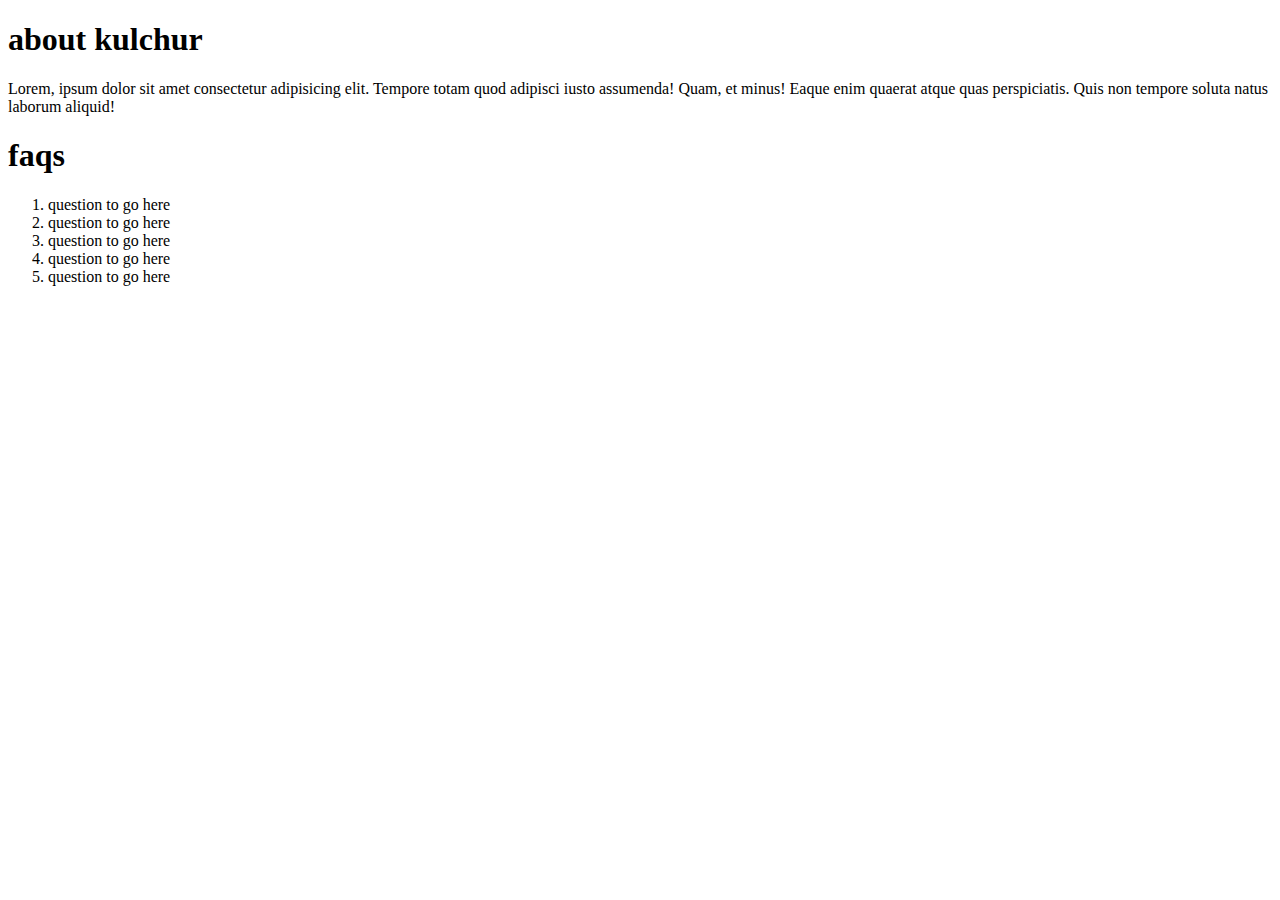
==== about.html @ d4e14bc8 "updates:" ====
<!DOCTYPE html>
<html lang="en">
	<head>
		<meta charset="UTF-8" />
		<meta http-equiv="X-UA-Compatible" content="IE=edge" />
		<meta name="viewport" content="width=device-width, initial-scale=1.0" />
		<title>about kulchur</title>
	</head>
	<body>
		<h1>about kulchur</h1>
		<section class="about">
			<span
				>Lorem, ipsum dolor sit amet consectetur adipisicing elit. Tempore totam
				quod adipisci iusto assumenda! Quam, et minus! Eaque enim quaerat atque
				quas perspiciatis. Quis non tempore soluta natus laborum aliquid!</span
			>
		</section>
		<h1>faqs</h1>
		<section class="faq">
			<ol>
				<li>question to go here</li>
				<li>question to go here</li>
				<li>question to go here</li>
				<li>question to go here</li>
				<li>question to go here</li>
			</ol>
		</section>
	</body>
</html>
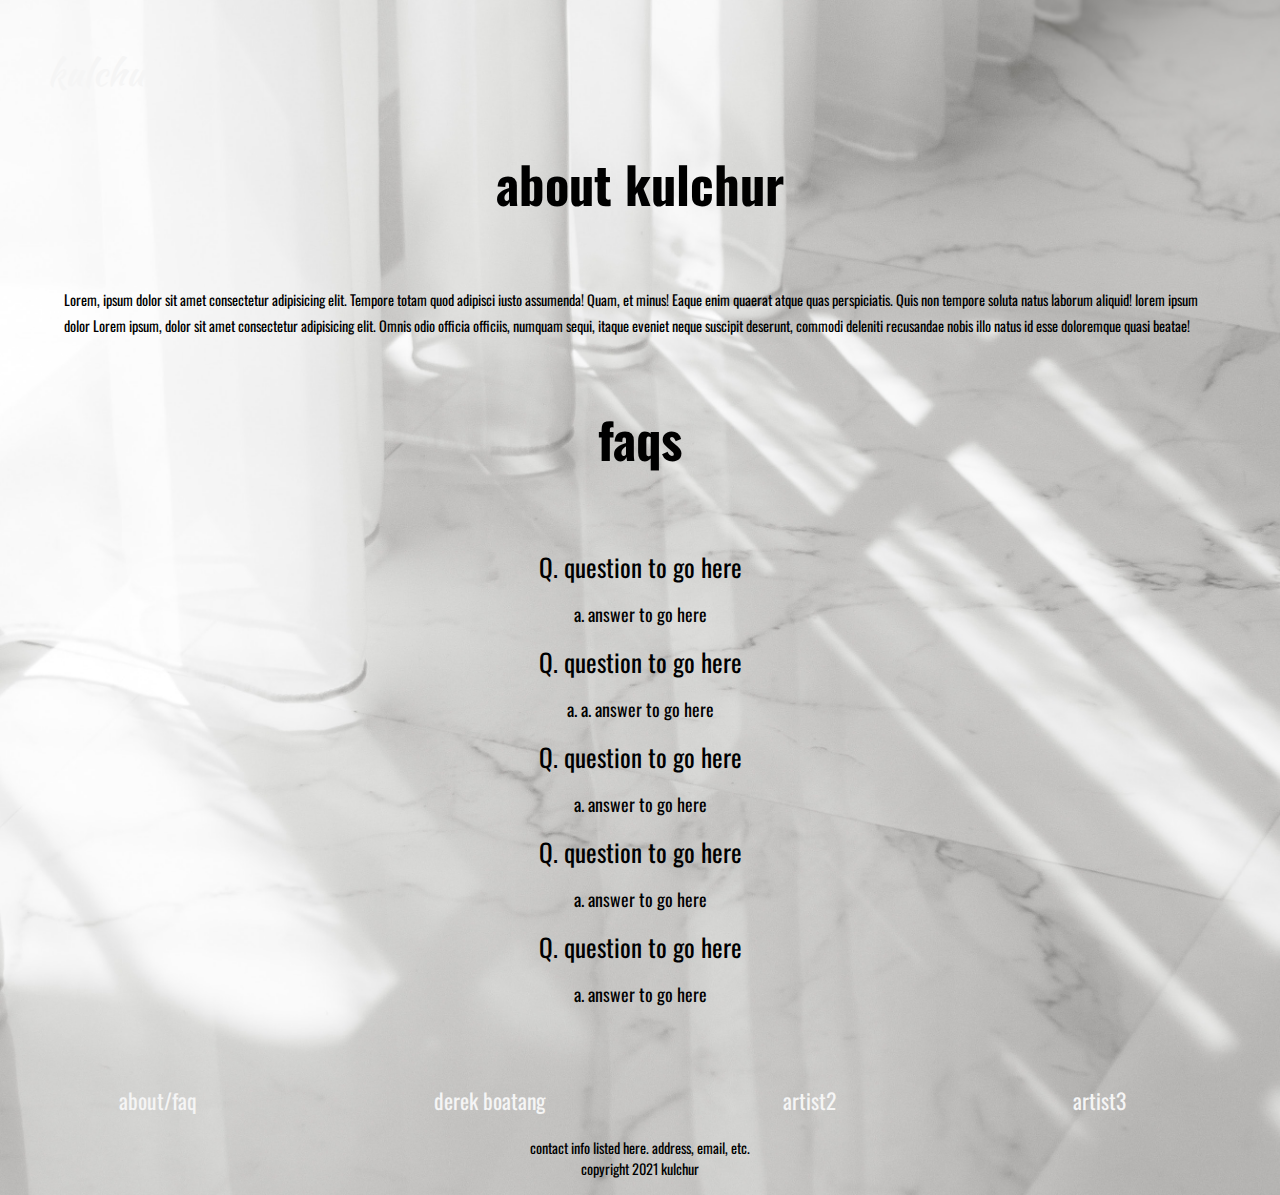
==== commit 96914110: "final touches" ====
--- a/about.html
+++ b/about.html
@@ -4,26 +4,66 @@
 		<meta charset="UTF-8" />
 		<meta http-equiv="X-UA-Compatible" content="IE=edge" />
 		<meta name="viewport" content="width=device-width, initial-scale=1.0" />
+		<!-- Fonts -->
+		<link rel="preconnect" href="https://fonts.googleapis.com" />
+		<link rel="preconnect" href="https://fonts.gstatic.com" crossorigin />
+		<link
+			href="https://fonts.googleapis.com/css2?family=Kaushan+Script&family=Open+Sans&family=Oswald&display=swap"
+			rel="stylesheet"
+		/>
+
+		<link rel="stylesheet" href="styles/style.css" />
+		<script src="script.js" defer></script>
 		<title>about kulchur</title>
 	</head>
 	<body>
-		<h1>about kulchur</h1>
-		<section class="about">
-			<span
-				>Lorem, ipsum dolor sit amet consectetur adipisicing elit. Tempore totam
-				quod adipisci iusto assumenda! Quam, et minus! Eaque enim quaerat atque
-				quas perspiciatis. Quis non tempore soluta natus laborum aliquid!</span
-			>
-		</section>
-		<h1>faqs</h1>
-		<section class="faq">
-			<ol>
-				<li>question to go here</li>
-				<li>question to go here</li>
-				<li>question to go here</li>
-				<li>question to go here</li>
-				<li>question to go here</li>
-			</ol>
-		</section>
+		<header class="header">
+			<div class="logo">
+				<a id="home-logo" href="/index.html">
+					<p class="logo-font kulchur">kulchur</p></a
+				>
+			</div>
+		</header>
+
+		<div class="about-page-container">
+			<h1>about kulchur</h1>
+			<section class="about">
+				<div class="about-copy">
+					<span
+						>Lorem, ipsum dolor sit amet consectetur adipisicing elit. Tempore
+						totam quod adipisci iusto assumenda! Quam, et minus! Eaque enim
+						quaerat atque quas perspiciatis. Quis non tempore soluta natus
+						laborum aliquid! lorem ipsum dolor Lorem ipsum, dolor sit amet
+						consectetur adipisicing elit. Omnis odio officia officiis, numquam
+						sequi, itaque eveniet neque suscipit deserunt, commodi deleniti
+						recusandae nobis illo natus id esse doloremque quasi beatae!</span
+					>
+				</div>
+			</section>
+			<h1>faqs</h1>
+			<section class="faq">
+				<ol>
+					<li class="faq-item"><span class="question"> Q. question to go here</span><span class="answer">a. answer to go here</span</li>
+					<li class="faq-item"><span class="question">Q. question to go here</span><span class="answer">a. a. answer to go here</span</li>
+					<li class="faq-item"><span class="question">Q. question to go here</span><span class="answer">a. answer to go here</span</li>
+					<li class="faq-item"><span class="question">Q. question to go here</span><span class="answer">a. answer to go here</span</li>
+					<li class="faq-item"><span class="question">Q. question to go here</span><span class="answer">a. answer to go here</span</li>
+				</ol>
+			</section>
+		</div>
+		<footer class="footer">
+			<div class="nav-links">
+				<a class="links" href="/about.html">about/faq</a>
+				<a class="links" href="/derekboatang.html">derek boatang</a>
+				<a class="links" href="/artist2.html">artist2</a>
+				<a class="links" href="/artist3.html">artist3</a>
+			</div>
+			<div class="footer-copy">
+				<span class="contact-info"
+					>contact info listed here. address, email, etc.</span
+				>
+				<span class="copyright">copyright 2021 kulchur</span>
+			</div>
+		</footer>
 	</body>
 </html>
--- a/styles/style.css
+++ b/styles/style.css
@@ -0,0 +1,360 @@
+/* General Styling */
+
+* {
+	margin: 0;
+	padding: 0;
+	box-sizing: border-box;
+	font-size: 18px;
+	font-family: "Oswald", sans-serif;
+	text-decoration: none;
+}
+
+body {
+	background-image: url("/images/marble.jpg");
+	background-position: center;
+	background-repeat: no-repeat;
+	background-size: cover;
+	width: 100%;
+	min-height: 100vh;
+}
+
+h1 {
+	font-size: 2.8rem;
+}
+
+h2 {
+	font-size: 2.2rem;
+}
+
+h3 {
+	font-size: 1.2em;
+}
+
+h4 {
+	font-size: 1rem;
+}
+
+span {
+	font-size: 0.8rem;
+}
+
+/* Header Styling */
+.header {
+	display: flex;
+	justify-content: space-between;
+}
+
+/* Link Stying */
+
+a:link {
+	color: whitesmoke;
+}
+
+a:visited {
+	color: gray;
+}
+
+a:hover {
+	color: black;
+}
+
+a:active {
+	color: #018ff9;
+}
+
+.links {
+	padding: 5px;
+	font-size: 1.2em;
+	text-decoration: none;
+}
+
+/* Button Style */
+.css-button-neumorphic {
+	min-width: 130px;
+	height: 40px;
+	color: #fff;
+	padding: 5px 10px;
+	font-weight: bold;
+	cursor: pointer;
+	transition: all 0.3s ease;
+	position: relative;
+	display: inline-block;
+	outline: none;
+	border-radius: 5px;
+	border: none;
+	background: #efefef;
+	box-shadow: 2px 2px 4px #c8d0e7, -1px -1px 3px #fff;
+	color: #585858;
+}
+.css-button-neumorphic:hover {
+	box-shadow: inset 1px 1px 3px #c8d0e7, inset -1px -1px 3px #fff;
+}
+
+.socialite-button {
+	height: 40px;
+	color: #fff;
+	padding: 5px 10px;
+	font-weight: bold;
+	cursor: pointer;
+	transition: all 0.3s ease;
+	position: relative;
+	display: inline-block;
+	outline: none;
+	border-radius: 5px;
+	border: none;
+	background: #efefef;
+	box-shadow: 2px 2px 4px #c8d0e7, -1px -1px 3px #fff;
+	color: #585858;
+}
+.socialite-button:hover {
+	box-shadow: inset 1px 1px 3px #c8d0e7, inset -1px -1px 3px #fff;
+}
+
+.button-text {
+	font-size: 1.2rem;
+	text-decoration: none;
+}
+
+.gallery-button-container {
+	display: flex;
+	justify-content: center;
+	align-items: center;
+}
+
+/* "Logo" Styling */
+
+.logo-font {
+	margin: 2rem;
+	padding: 0.6rem;
+	text-decoration: none;
+}
+.kulchur {
+	font-family: "Kaushan Script";
+	font-size: 2em;
+}
+
+/* Hero Styling */
+
+.hero {
+	width: 100%;
+	display: flex;
+	justify-content: space-around;
+}
+
+.hero-left {
+	display: flex;
+	flex-direction: column;
+	padding: 5rem;
+}
+
+.button-container {
+	display: flex;
+	justify-content: center;
+	align-items: center;
+}
+
+.button {
+	margin: 5vh;
+}
+.button-text {
+	padding: 8px;
+}
+.hero-right {
+	display: flex;
+	justify-content: center;
+	align-items: center;
+	padding: 2.5rem;
+}
+
+.featured-hero {
+	width: 30vw;
+	height: auto;
+	-webkit-box-reflect: below 2px
+		linear-gradient(transparent, transparent, #0004);
+	transform-origin: center;
+	transform: perspective(800px) rotateY(-25deg);
+	transition: 0.5s;
+}
+
+/* Showcase Styling */
+
+.showcase {
+	display: flex;
+	justify-content: center;
+	align-items: center;
+}
+
+.artist-header {
+	font-family: "Kaushan Script", cursive;
+	font-size: 2.3rem;
+}
+.artist {
+	width: 70%;
+	height: 150px;
+	margin: 2rem;
+	display: flex;
+	flex-direction: column;
+	justify-content: center;
+	align-items: center;
+}
+
+/* Card Styling */
+
+.cards {
+	display: grid;
+	place-items: center;
+}
+
+img {
+	width: 25%;
+	height: 100%;
+	object-fit: cover;
+	border-radius: 5px;
+
+	-webkit-box-reflect: below 2px
+		linear-gradient(transparent, transparent, #0004);
+	transform-origin: center;
+	transform: perspective(800px) rotateY(25deg);
+	transition: 0.5s;
+}
+
+.card-container {
+	/* max-width: 600px;
+	max-height: 350px; */
+
+	display: flex;
+	justify-content: center;
+	align-items: center;
+	gap: 25px;
+	margin: 2rem;
+	margin-bottom: 2.3rem;
+	padding: 2rem;
+}
+
+.card-container:hover img,
+.hero-right:hover img {
+	opacity: 0.3;
+}
+.card-container img:hover,
+.hero-right:hover img {
+	transform: perspective(800px) rotateY(0deg);
+	opacity: 1;
+}
+
+/* Footer styling */
+
+.nav-links {
+	display: flex;
+	justify-content: space-around;
+	align-items: center;
+	margin-right: 2rem;
+}
+
+.footer-copy {
+	display: flex;
+	flex-direction: column;
+	justify-content: center;
+	align-items: center;
+	margin: 0.9rem;
+}
+
+Media queries {
+	@media only screen and (max-width: 600px) {
+		.hero {
+			width: 100%;
+			display: flex;
+			flex-direction: column;
+			justify-content: space-around;
+		}
+
+		.hero-left {
+			display: flex;
+			justify-content: center;
+			align-items: center;
+			padding: 5rem;
+		}
+
+		.hero-right {
+			display: flex;
+			justify-content: center;
+			align-items: center;
+			padding: 2.5rem;
+		}
+	}
+}
+
+/* Artist Info Styling */
+
+.nft-container {
+	display: flex;
+	justify-content: center;
+	align-items: center;
+}
+
+.artist-info-container {
+	/* width: 100vw; */
+	display: flex;
+	justify-content: center;
+	margin: 2.5rem;
+}
+.artist-details-container {
+	display: flex;
+	flex-direction: column;
+	justify-content: space-around;
+	align-items: center;
+}
+
+.social-container {
+	display: flex;
+	justify-content: center;
+	align-items: center;
+}
+
+.button-container {
+	display: flex;
+	justify-content: center;
+	align-items: center;
+}
+
+.social {
+	height: 85%;
+	width: auto;
+}
+
+/* About Styling */
+
+.about-page-container {
+	display: flex;
+	flex-direction: column;
+	justify-content: center;
+	align-items: center;
+}
+
+.about-copy,
+.faq {
+	padding: 5vw;
+}
+
+/* FAQ */
+
+.faq-item {
+	display: flex;
+	flex-direction: column;
+	justify-content: center;
+	align-items: space-between;
+}
+
+.question,
+.answer {
+	padding: 8px;
+	display: flex;
+	justify-content: center;
+	align-items: center;
+}
+
+.question {
+	font-size: 1.4rem;
+}
+.answer {
+	font-size: 1rem;
+}
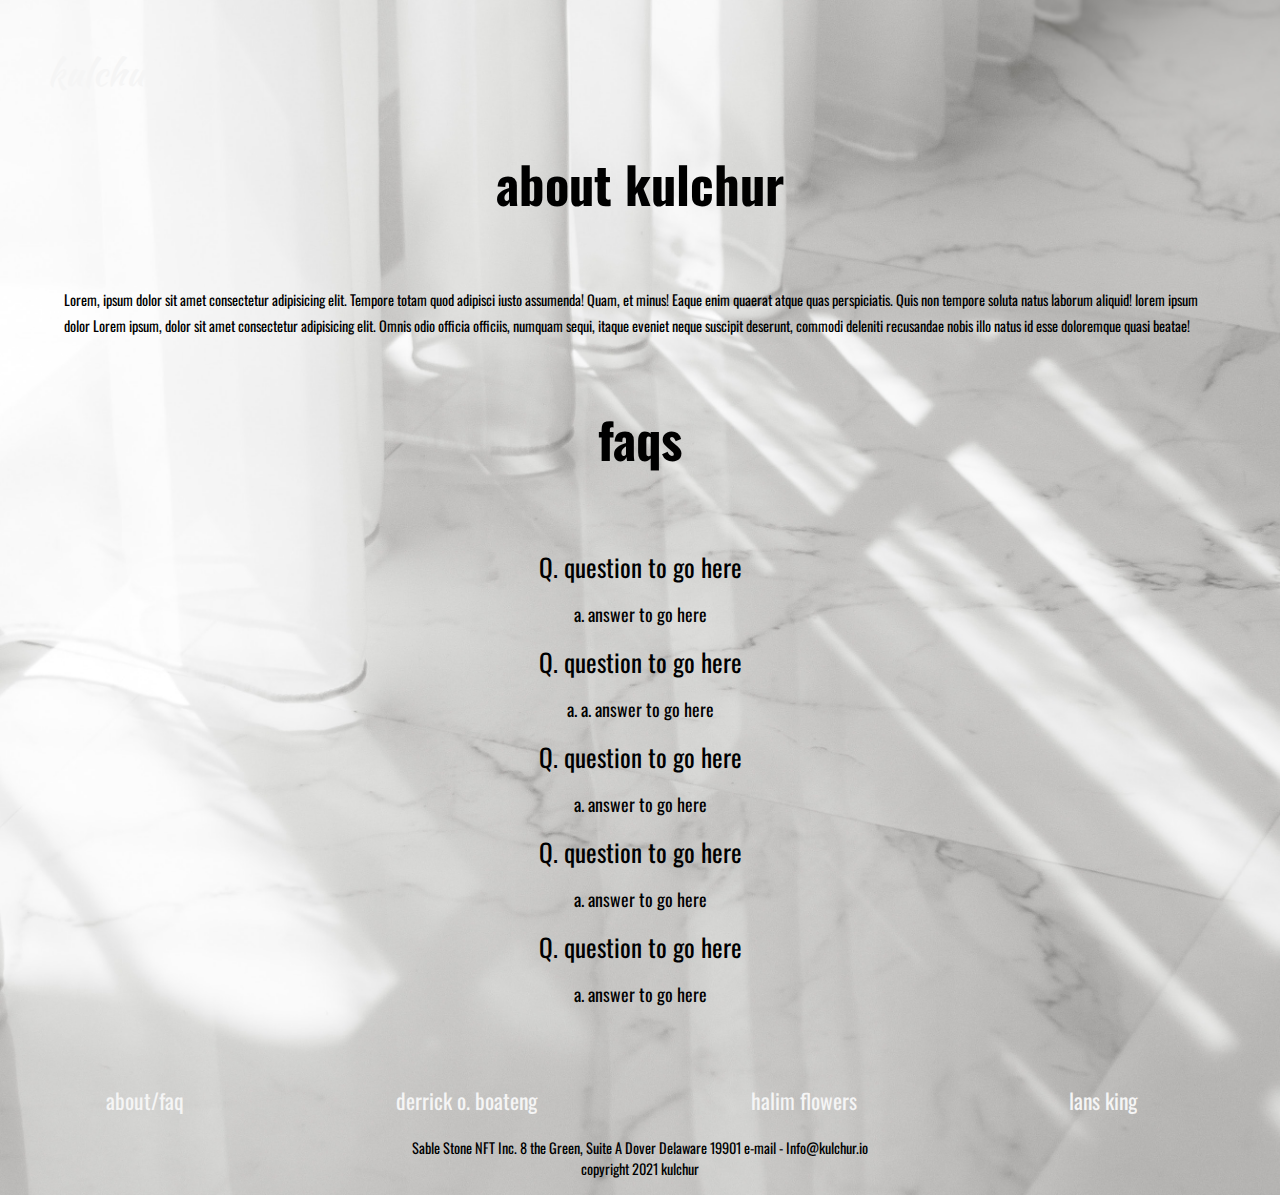
==== commit c1f72dc6: "final commit" ====
--- a/about.html
+++ b/about.html
@@ -4,7 +4,9 @@
 		<meta charset="UTF-8" />
 		<meta http-equiv="X-UA-Compatible" content="IE=edge" />
 		<meta name="viewport" content="width=device-width, initial-scale=1.0" />
+
 		<!-- Fonts -->
+
 		<link rel="preconnect" href="https://fonts.googleapis.com" />
 		<link rel="preconnect" href="https://fonts.gstatic.com" crossorigin />
 		<link
@@ -12,11 +14,15 @@
 			rel="stylesheet"
 		/>
 
+		<!-- Styles -->
+		
 		<link rel="stylesheet" href="styles/style.css" />
-		<script src="script.js" defer></script>
 		<title>about kulchur</title>
 	</head>
 	<body>
+
+		<!-- Header -->
+
 		<header class="header">
 			<div class="logo">
 				<a id="home-logo" href="/index.html">
@@ -24,6 +30,8 @@
 				>
 			</div>
 		</header>
+
+		<!-- Page Container -->
 
 		<div class="about-page-container">
 			<h1>about kulchur</h1>
@@ -40,6 +48,9 @@
 					>
 				</div>
 			</section>
+
+			<!-- FAQ Section -->
+
 			<h1>faqs</h1>
 			<section class="faq">
 				<ol>
@@ -51,16 +62,20 @@
 				</ol>
 			</section>
 		</div>
+
+		<!-- Footer -->
+
 		<footer class="footer">
 			<div class="nav-links">
 				<a class="links" href="/about.html">about/faq</a>
-				<a class="links" href="/derekboatang.html">derek boatang</a>
-				<a class="links" href="/artist2.html">artist2</a>
-				<a class="links" href="/artist3.html">artist3</a>
+				<a class="links" href="/derrickoboateng.html">derrick o. boateng</a>
+				<a class="links" href="/halimflowers.html">halim flowers</a>
+				<a class="links" href="/lansking.html">lans king</a>
 			</div>
 			<div class="footer-copy">
 				<span class="contact-info"
-					>contact info listed here. address, email, etc.</span
+					>Sable Stone NFT Inc. 8 the Green, Suite A Dover Delaware 19901 e-mail
+					- Info@kulchur.io</span
 				>
 				<span class="copyright">copyright 2021 kulchur</span>
 			</div>
--- a/styles/style.css
+++ b/styles/style.css
@@ -39,6 +39,7 @@
 }
 
 /* Header Styling */
+
 .header {
 	display: flex;
 	justify-content: space-between;
@@ -68,7 +69,8 @@
 	text-decoration: none;
 }
 
-/* Button Style */
+/* Button Styling */
+
 .css-button-neumorphic {
 	min-width: 130px;
 	height: 40px;
@@ -121,7 +123,7 @@
 	align-items: center;
 }
 
-/* "Logo" Styling */
+/* Logo Styling */
 
 .logo-font {
 	margin: 2rem;
@@ -144,6 +146,7 @@
 .hero-left {
 	display: flex;
 	flex-direction: column;
+	align-items: center;
 	padding: 5rem;
 }
 
@@ -151,6 +154,16 @@
 	display: flex;
 	justify-content: center;
 	align-items: center;
+}
+
+.hero-text-wrap {
+	display: flex;
+	justify-content: center;
+	align-items: center;
+}
+
+.hero-text {
+	padding: 2rem;
 }
 
 .button {
@@ -229,6 +242,7 @@
 	margin: 2rem;
 	margin-bottom: 2.3rem;
 	padding: 2rem;
+	overflow: hidden;
 }
 
 .card-container:hover img,
@@ -257,6 +271,8 @@
 	align-items: center;
 	margin: 0.9rem;
 }
+
+/* Media Queries */
 
 Media queries {
 	@media only screen and (max-width: 600px) {
